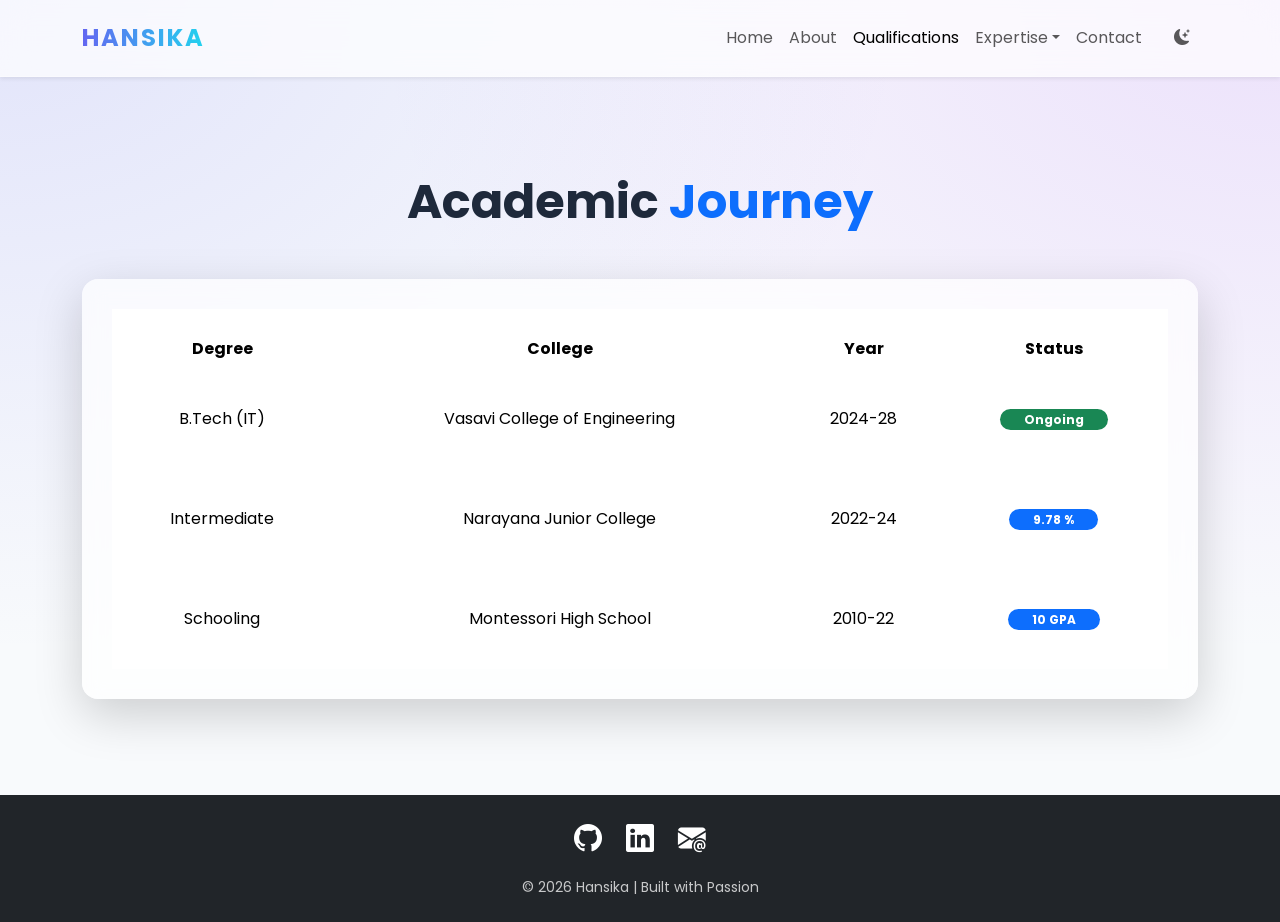
==== qualifications.html @ b13787be "Add files via upload" ====
<!DOCTYPE html>
<html lang="en" data-bs-theme="light">
<head>
    <meta charset="UTF-8">
    <title>Qualifications | Hansika</title>
    <link href="https://cdn.jsdelivr.net/npm/bootstrap@5.3.0/dist/css/bootstrap.min.css" rel="stylesheet">
    <link href="https://fonts.googleapis.com/css2?family=Poppins:wght@300;400;600&display=swap" rel="stylesheet">
    <link rel="stylesheet" href="css/style.css">
    <!-- ADD THIS LINE IN THE <HEAD> -->
        <link href="https://unpkg.com/aos@2.3.1/dist/aos.css" rel="stylesheet">
<link rel="stylesheet" href="https://cdn.jsdelivr.net/npm/bootstrap-icons@1.11.3/font/bootstrap-icons.min.css">
</head>
<body>
    <!-- (Include Navbar here) -->
     <nav class="navbar navbar-expand-lg sticky-top shadow-sm glass-nav">
        <div class="container">
            <a class="navbar-brand fw-bold text-primary" href="index.html">HANSIKA</a>
            <div class="collapse navbar-collapse" id="navbarNav">
                <ul class="navbar-nav ms-auto align-items-center">
                    <li class="nav-item"><a class="nav-link" href="index.html">Home</a></li>
                    <li class="nav-item"><a class="nav-link " href="about.html">About</a></li>
                    <li class="nav-item"><a class="nav-link active" href="qualifications.html">Qualifications</a></li>
                    <li class="nav-item dropdown">
                        <a class="nav-link dropdown-toggle" href="#" data-bs-toggle="dropdown">Expertise</a>
                        <ul class="dropdown-menu">
                            <li><a class="dropdown-item" href="skills.html">Skills</a></li>
                            <li><a class="dropdown-item" href="certifications.html">Certifications</a></li>
                        </ul>
                    </li>
                    <li class="nav-item"><a class="nav-link" href="contact.html">Contact</a></li>
                    <!-- THE TOGGLE BUTTON - MUST BE IN EVERY FILE -->
<li class="nav-item ms-lg-3">
    <button class="btn btn-link nav-link shadow-none" id="themeToggle" type="button">
        <i class="bi bi-moon-stars-fill" id="themeIcon"></i>
    </button>
</li>
                </ul>
            </div>
        </div>
    </nav>
    <div class="container my-5 py-5 text-center">
        <h2 class="display-5 fw-bold mb-5">Academic <span class="text-primary">Journey</span></h2>
        <div class="glass-card shadow-lg rounded-4 overflow-hidden border-0">
            <table class="table table-borderless table-hover mb-0 align-middle">
                <thead class="bg-primary text-white" style="height: 60px;">
                    <tr><th>Degree</th><th>College</th><th>Year</th><th>Status</th></tr>
                </thead>
                <tbody style="height: 300px;">
                    <tr><td>B.Tech (IT)</td><td>Vasavi College of Engineering</td><td>2024-28</td><td><span class="badge bg-success px-4 rounded-pill">Ongoing</span></td></tr>
                    <tr><td>Intermediate</td><td>Narayana Junior College</td><td>2022-24</td><td><span class="badge bg-primary px-4 rounded-pill">9.78 %</span></td></tr>
                    <tr><td>Schooling</td><td>Montessori High School</td><td>2010-22</td><td><span class="badge bg-primary px-4 rounded-pill">10 GPA</span></td></tr>
                </tbody>
            </table>
        </div>
    </div>

    <footer class="py-4 bg-dark text-white text-center mt-auto">
        <div class="d-flex justify-content-center gap-4 fs-3 mb-3">
            <a href="https://github.com/hansikaaa-07" class="text-white hover-blue"><i class="bi bi-github"></i></a>
            <a href="https://www.linkedin.com/in/hansika-keerthi/" class="text-white hover-blue"><i class="bi bi-linkedin"></i></a>
            <!-- EMAIL ICON -->
<a href="mailto:milly.hansika@gmail.com" class="text-white hover-blue">
    <i class="bi bi-envelope-at-fill"></i>
</a>
        </div>
        <p class="small opacity-75 mb-0">&copy; 2026 Hansika | Built with Passion</p>
    </footer>

    <script src="https://cdn.jsdelivr.net/npm/bootstrap@5.3.0/dist/js/bootstrap.bundle.min.js"></script>
    <script src="https://unpkg.com/aos@2.3.1/dist/aos.js"></script>
    <script src="js/main.js"></script>
</body>
</html>
---- css/style.css ----
/* Import Modern Font */
@import url('https://fonts.googleapis.com/css2?family=Poppins:wght@300;400;600;700&display=swap');

/* 1. THEME VARIABLES (Neon & Glass) */
:root {
    --primary-neon: #6366f1; /* Indigo */
    --secondary-neon: #a855f7; /* Purple */
    --accent-cyan: #22d3ee;
    --bg-light: #f8fafc;
    --bg-dark: #0f172a;
    --glass-white: rgba(255, 255, 255, 0.7);
    --glass-dark: rgba(15, 23, 42, 0.8);
    --glow-shadow: 0 0 20px rgba(99, 102, 241, 0.4);
}

/* 2. DYNAMIC MESH BACKGROUND */
body {
    font-family: 'Poppins', sans-serif;
    background-color: var(--bg-light);
    background-image: 
        radial-gradient(at 0% 0%, rgba(99, 102, 241, 0.15) 0px, transparent 50%),
        radial-gradient(at 100% 0%, rgba(168, 85, 247, 0.15) 0px, transparent 50%);
    color: #1e293b;
    transition: all 0.4s cubic-bezier(0.4, 0, 0.2, 1);
    overflow-x: hidden;
}

/* Dark Mode Mesh Background */
[data-bs-theme="dark"] body {
    background-color: var(--bg-dark);
    background-image: 
        radial-gradient(at 0% 0%, rgba(99, 102, 241, 0.3) 0px, transparent 50%),
        radial-gradient(at 100% 0%, rgba(168, 85, 247, 0.3) 0px, transparent 50%);
    color: #f1f5f9;
}

/* 3. GLASSNAV (Blurry & Floating) */
.glass-nav {
    background: var(--glass-white) !important;
    backdrop-filter: blur(15px);
    border-bottom: 1px solid rgba(255, 255, 255, 0.3);
    padding: 15px 0;
}

[data-bs-theme="dark"] .glass-nav {
    background: var(--glass-dark) !important;
    border-bottom: 1px solid rgba(255, 255, 255, 0.05);
}

.navbar-brand {
    font-size: 1.5rem;
    letter-spacing: 2px;
    background: linear-gradient(to right, var(--primary-neon), var(--accent-cyan));
    -webkit-background-clip: text;
    -webkit-text-fill-color: transparent;
}

/* 4. GLOWING HERO SECTION */
.text-gradient {
    background: linear-gradient(to right, var(--primary-neon), var(--secondary-neon), var(--accent-cyan));
    -webkit-background-clip: text;
    -webkit-text-fill-color: transparent;
    font-weight: 800;
}

/* 5. AESTHETIC CIRCLE IMAGE (About Page) */
.profile-img-circle {
    width: 280px;
    height: 280px;
    object-fit: cover;
    border-radius: 50%;
    padding: 8px;
    background: linear-gradient(45deg, var(--primary-neon), var(--accent-cyan));
    box-shadow: var(--glow-shadow);
    transition: transform 0.5s ease;
}

.profile-img-circle:hover {
    transform: scale(1.05) rotate(3deg);
}

/* 6. GLASSCARDS (The "Flashy" part) */
.glass-card {
    background: var(--glass-white);
    backdrop-filter: blur(10px);
    border: 1px solid rgba(255, 255, 255, 0.4);
    border-radius: 24px;
    padding: 30px;
    transition: all 0.4s ease;
}

[data-bs-theme="dark"] .glass-card {
    background: rgba(30, 41, 59, 0.5);
    border: 1px solid rgba(255, 255, 255, 0.1);
}

.glass-card:hover {
    transform: translateY(-12px);
    box-shadow: 0 20px 40px rgba(0, 0, 0, 0.1);
    border-color: var(--primary-neon);
}

/* 7. PROGRESS BARS (Animated & Slim) */
.progress {
    height: 10px;
    background: rgba(0, 0, 0, 0.05);
    border-radius: 20px;
    overflow: visible;
}

.progress-bar {
    background: linear-gradient(to right, var(--primary-neon), var(--accent-cyan));
    border-radius: 20px;
    box-shadow: 0 0 10px var(--primary-neon);
}

/* 8. BUTTONS (Modern Pill Design) */
.btn-primary {
    background: linear-gradient(45deg, var(--primary-neon), var(--secondary-neon));
    border: none;
    border-radius: 50px;
    padding: 12px 30px;
    font-weight: 600;
    box-shadow: var(--glow-shadow);
    transition: 0.3s;
}

.btn-primary:hover {
    transform: scale(1.1);
    box-shadow: 0 0 30px rgba(99, 102, 241, 0.6);
}

/* 9. CONTACT INPUTS (Clean Glass) */
.glass-input {
    background: rgba(255, 255, 255, 0.5) !important;
    border: 2px solid transparent !important;
    border-radius: 15px !important;
    padding: 12px 20px;
    transition: 0.3s;
}

.glass-input:focus {
    background: white !important;
    border-color: var(--primary-neon) !important;
    box-shadow: var(--glow-shadow) !important;
}

/* 10. FOOTER ICONS (Flashy Hover) */
.hover-blue {
    transition: 0.4s cubic-bezier(0.175, 0.885, 0.32, 1.275);
}

.hover-blue:hover {
    color: var(--accent-cyan) !important;
    transform: translateY(-10px) scale(1.3);
    filter: drop-shadow(0 0 8px var(--accent-cyan));
}

/* 11. SCROLLBAR (Custom Styled) */
::-webkit-scrollbar {
    width: 10px;
}
::-webkit-scrollbar-track {
    background: var(--bg-light);
}
::-webkit-scrollbar-thumb {
    background: var(--primary-neon);
    border-radius: 10px;
}
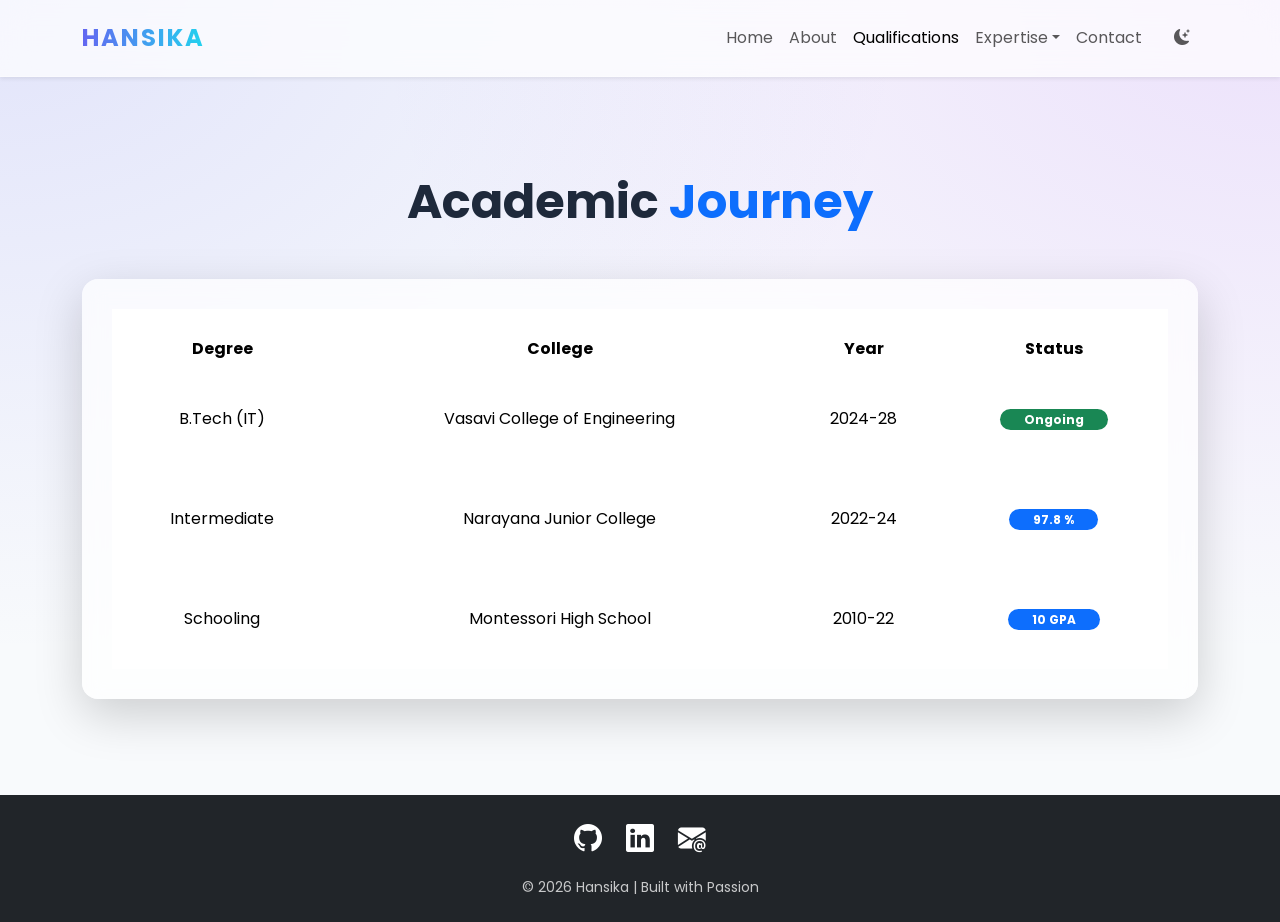
==== commit f224cae7: "Update qualifications.html" ====
--- a/qualifications.html
+++ b/qualifications.html
@@ -47,7 +47,7 @@
                 </thead>
                 <tbody style="height: 300px;">
                     <tr><td>B.Tech (IT)</td><td>Vasavi College of Engineering</td><td>2024-28</td><td><span class="badge bg-success px-4 rounded-pill">Ongoing</span></td></tr>
-                    <tr><td>Intermediate</td><td>Narayana Junior College</td><td>2022-24</td><td><span class="badge bg-primary px-4 rounded-pill">9.78 %</span></td></tr>
+                    <tr><td>Intermediate</td><td>Narayana Junior College</td><td>2022-24</td><td><span class="badge bg-primary px-4 rounded-pill">97.8 %</span></td></tr>
                     <tr><td>Schooling</td><td>Montessori High School</td><td>2010-22</td><td><span class="badge bg-primary px-4 rounded-pill">10 GPA</span></td></tr>
                 </tbody>
             </table>
@@ -70,4 +70,4 @@
     <script src="https://unpkg.com/aos@2.3.1/dist/aos.js"></script>
     <script src="js/main.js"></script>
 </body>
-</html>+</html>
